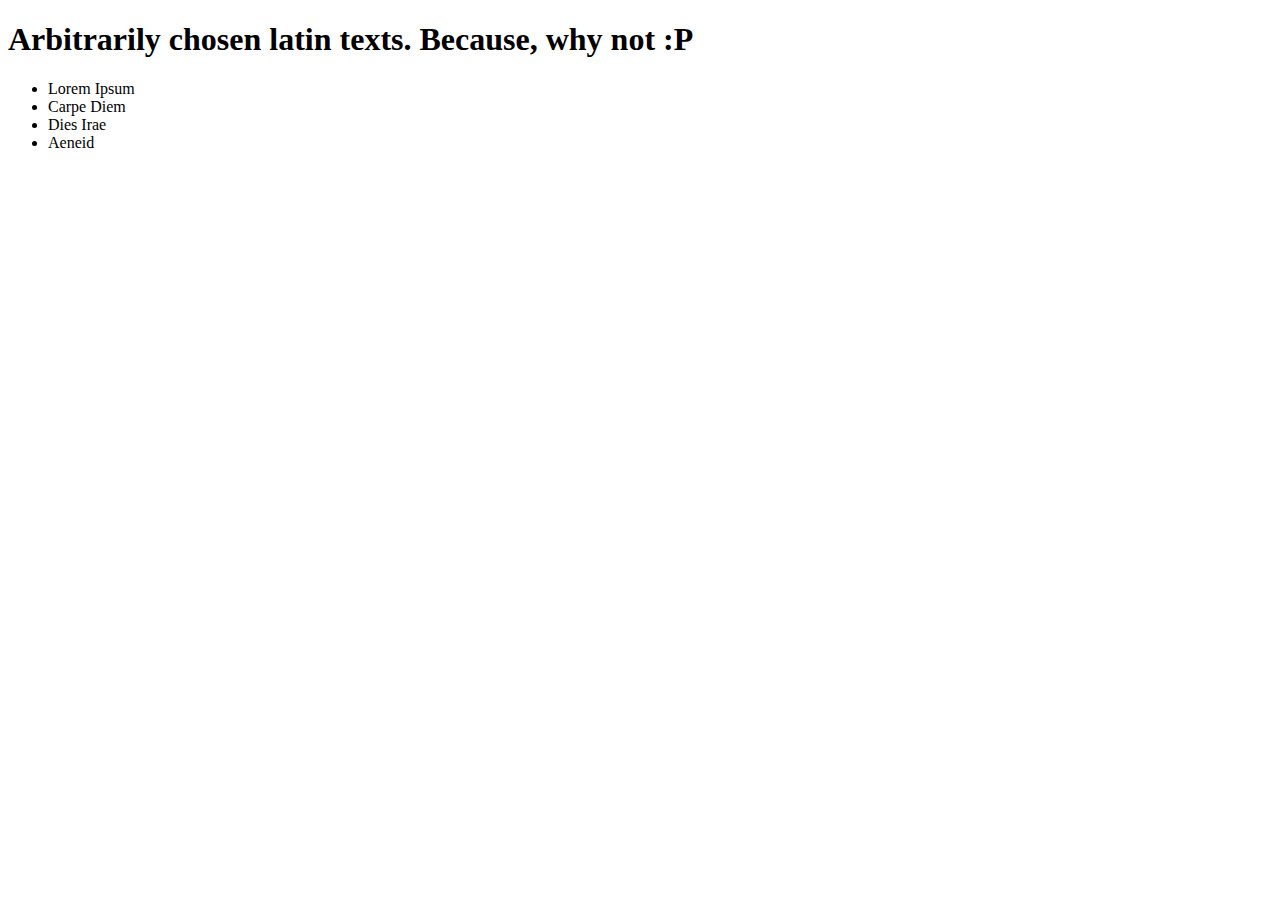
==== index.html @ eb97f98e "wip project 0" ====
<!DOCTYPE html>
<html lang="en">
<head>
    <meta charset="UTF-8">
    <title>Project 0</title>
    <link rel="stylesheet" href="https://stackpath.bootstrapcdn.com/bootstrap/4.1.1/css/bootstrap.min.css"
          integrity="sha384-WskhaSGFgHYWDcbwN70/dfYBj47jz9qbsMId/iRN3ewGhXQFZCSftd1LZCfmhktB" crossorigin="anonymous">
    <style>
        @media (min-width: 500px) {
            h1::after {
                content: "Because, why not :P";
            }
        }

        @media (max-width: 499px) {
            h1::after {
                content: " :P";
            }
        }
    </style>
    <script>
        function myFunction() {
            document.getElementById("demo").innerHTML = "Paragraph changed.";
        }
    </script>
</head>
<body>
<header></header>
<nav></nav>
<section>
    <div><h1>Arbitrarily chosen latin texts. </h1></div>
    <ul>
        <li>
            <div>Lorem Ipsum</div>
        </li>
        <li>
            <div>Carpe Diem</div>
        </li>
        <li>
            <div>Dies Irae</div>
        </li>
        <li>
            <div>Aeneid</div>
        </li>
    </ul>
</section>
<footer></footer>
</body>
</html>
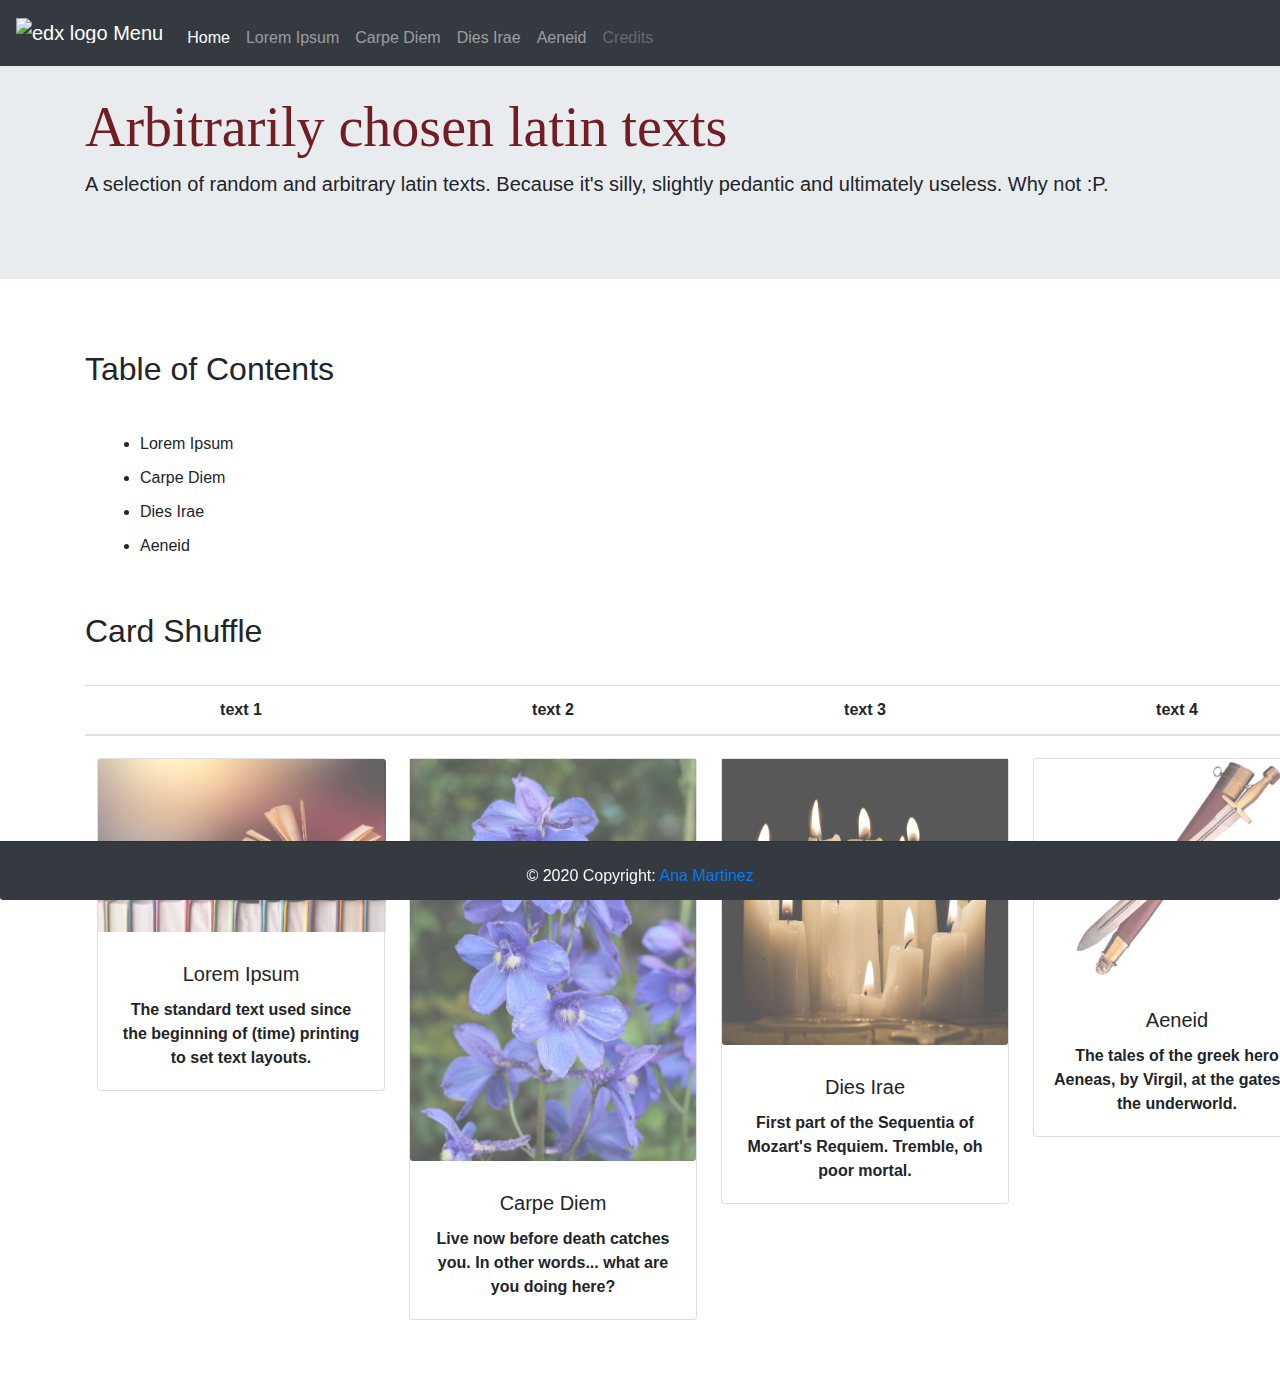
==== commit ef492b43: "changed home to index" ====
--- a/index.html
+++ b/index.html
@@ -3,47 +3,182 @@
 <head>
     <meta charset="UTF-8">
     <title>Project 0</title>
-    <link rel="stylesheet" href="https://stackpath.bootstrapcdn.com/bootstrap/4.1.1/css/bootstrap.min.css"
-          integrity="sha384-WskhaSGFgHYWDcbwN70/dfYBj47jz9qbsMId/iRN3ewGhXQFZCSftd1LZCfmhktB" crossorigin="anonymous">
+    <link rel="stylesheet" href="bootstrap/css/bootstrap.css">
+    <link rel="stylesheet" href="css/latinTexts.css">
     <style>
         @media (min-width: 500px) {
-            h1::after {
-                content: "Because, why not :P";
+            h1::before {
+                content: "Arbitrarily chosen latin texts";
             }
         }
 
         @media (max-width: 499px) {
-            h1::after {
-                content: " :P";
+            h1::before {
+                content: "Latin texts";
             }
         }
     </style>
-    <script>
-        function myFunction() {
-            document.getElementById("demo").innerHTML = "Paragraph changed.";
-        }
-    </script>
 </head>
 <body>
 <header></header>
-<nav></nav>
+<nav class="navbar navbar-expand-md navbar-dark fixed-top bg-dark">
+    <a class="navbar-brand" href="#">
+        <img src="https://prod-edx-edxapp-assets.edx-cdn.org/static/edx.org/images/logo.790c9a5340cb.png" height="25"
+             class="d-inline-block align-top" alt="edx logo">
+        Menu
+    </a>
+    <button class="navbar-toggler" type="button" data-toggle="collapse" data-target="#navbarCollapse"
+            aria-controls="navbarCollapse" aria-expanded="false" aria-label="Toggle navigation">
+        <span class="navbar-toggler-icon"></span>
+    </button>
+    <div class="collapse navbar-collapse" id="navbarCollapse">
+        <ul class="navbar-nav mr-auto">
+            <li class="nav-item active">
+                <a class="nav-link" href="index.html">Home <span class="sr-only">(current)</span></a>
+            </li>
+            <li class="nav-item">
+                <a class="nav-link" href="loremIpsum.html">Lorem Ipsum</a>
+            </li>
+            <li class="nav-item">
+                <a class="nav-link" href="carpeDiem.html">Carpe Diem</a>
+            </li>
+            <li class="nav-item">
+                <a class="nav-link" href="diesIrae.html">Dies Irae</a>
+            </li>
+            <li class="nav-item">
+                <a class="nav-link" href="aeneid.html">Aeneid</a>
+            </li>
+            <li class="nav-item">
+                <a class="nav-link disabled" href="#">Credits</a>
+            </li>
+        </ul>
+    </div>
+</nav>
 <section>
-    <div><h1>Arbitrarily chosen latin texts. </h1></div>
-    <ul>
-        <li>
-            <div>Lorem Ipsum</div>
-        </li>
-        <li>
-            <div>Carpe Diem</div>
-        </li>
-        <li>
-            <div>Dies Irae</div>
-        </li>
-        <li>
-            <div>Aeneid</div>
-        </li>
-    </ul>
+    <div class="jumbotron jumbotron-fluid">
+        <div class="container">
+            <h1 class="display-4">
+            </h1>
+            <p class="lead">A selection of random and arbitrary latin texts. Because it's silly, slightly pedantic and
+                ultimately
+                useless. Why not :P.
+            </p>
+        </div>
+    </div>
 </section>
-<footer></footer>
+<section>
+    <div class="container">
+        <div>
+            <h2>
+                <br>
+                Table of Contents
+            </h2>
+        </div>
+        <div class="container">
+            <br>
+            <ul>
+                <li>
+                    <div>Lorem Ipsum</div>
+                </li>
+                <li>
+                    <div>Carpe Diem</div>
+                </li>
+                <li>
+                    <div>Dies Irae</div>
+                </li>
+                <li>
+                    <div>Aeneid</div>
+                </li>
+            </ul>
+        </div>
+    </div>
+</section>
+<section>
+    <div class="container">
+        <div>
+            <h2>
+                <br>
+                Card Shuffle
+            </h2>
+        </div>
+        <div>
+            <br>
+            <table class="table">
+                <thead>
+                <tr>
+                    <th scope="col">text 1</th>
+                    <th scope="col">text 2</th>
+                    <th scope="col">text 3</th>
+                    <th scope="col">text 4</th>
+                </tr>
+                </thead>
+                <tbody>
+                <tr>
+                    <th scope="row">
+                        <div class="card text-center" style="width: 18rem;">
+                            <a href="loremIpsum.html">
+                                <img src="images/book.jpg" class="card-img-top" alt="book" style="width: 18rem;">
+                            </a>
+                            <div class="card-body">
+                                <h5 class="card-title">Lorem Ipsum</h5>
+                                <p class="card-text">The standard text used since the beginning of (time) printing to
+                                    set text layouts.</p>
+                            </div>
+                        </div>
+                    </th>
+                    <th scope="row">
+                        <div class="card text-center" style="width: 18rem;">
+                            <a href="carpeDiem.html">
+                                <img src="images/delphinium_bellamosum_blue_donna_02.jpg" class="card-img-bottom"
+                                     alt="flower">
+                            </a>
+                            <div class="card-body">
+                                <h5 class="card-title">Carpe Diem</h5>
+                                <p class="card-text">Live now before death catches you. In other words... what are you
+                                    doing here?</p>
+                            </div>
+                        </div>
+                    </th>
+                    <th scope="row">
+                        <div class="card text-center" style="width: 18rem;">
+                            <a href="diesIrae.html">
+                                <img src="images/candles.jpg" class="card-img-bottom"
+                                     alt="candles">
+                            </a>
+                            <div class="card-body">
+                                <h5 class="card-title">Dies Irae</h5>
+                                <p class="card-text">First part of the Sequentia of Mozart's Requiem. Tremble, oh poor
+                                    mortal.</p>
+                            </div>
+                        </div>
+                    </th>
+                    <th scope="row">
+                        <div class="card text-center" style="width: 18rem;">
+                            <a href="aeneid.html">
+                                <img src="images/sword.png" class="card-img-bottom"
+                                     alt="sword">
+                            </a>
+                            <div class="card-body">
+                                <h5 class="card-title">Aeneid</h5>
+                                <p class="card-text">The tales of the greek hero Aeneas, by Virgil, at the gates of the
+                                    underworld.</p>
+                            </div>
+                        </div>
+                    </th>
+                </tr>
+                </tbody>
+            </table>
+        </div>
+    </div>
+    <br>
+    <br>
+</section>
+<footer class="card-footer  bg-dark fixed-bottom">
+    <div class="container">
+        <div class="footer-copyright text-center text-light ">© 2020 Copyright:
+            <a href="mailto:amarvila@everis.com"> Ana Martinez</a>
+        </div>
+    </div>
+</footer>
 </body>
 </html>--- a/css/latinTexts.css
+++ b/css/latinTexts.css
@@ -0,0 +1,37 @@
+#diesIraeVideoText, #diesIraeVideo {
+  margin: 20px;
+}
+
+.columnTitle {
+  font-size: larger;
+  background: #98a2ac;
+}
+.columnTitle a {
+  color: #a72632;
+}
+
+h1 {
+  margin-top: 20px;
+  color: #721c24;
+  font-family: "Times New Roman", serif;
+}
+
+div {
+  margin-top: 10px;
+}
+
+#diesIraeVideoText {
+  text-align: center;
+}
+
+th {
+  text-align: center;
+}
+th img {
+  opacity: 0.65;
+}
+th img:hover {
+  opacity: 1;
+}
+
+/*# sourceMappingURL=latinTexts.css.map */
